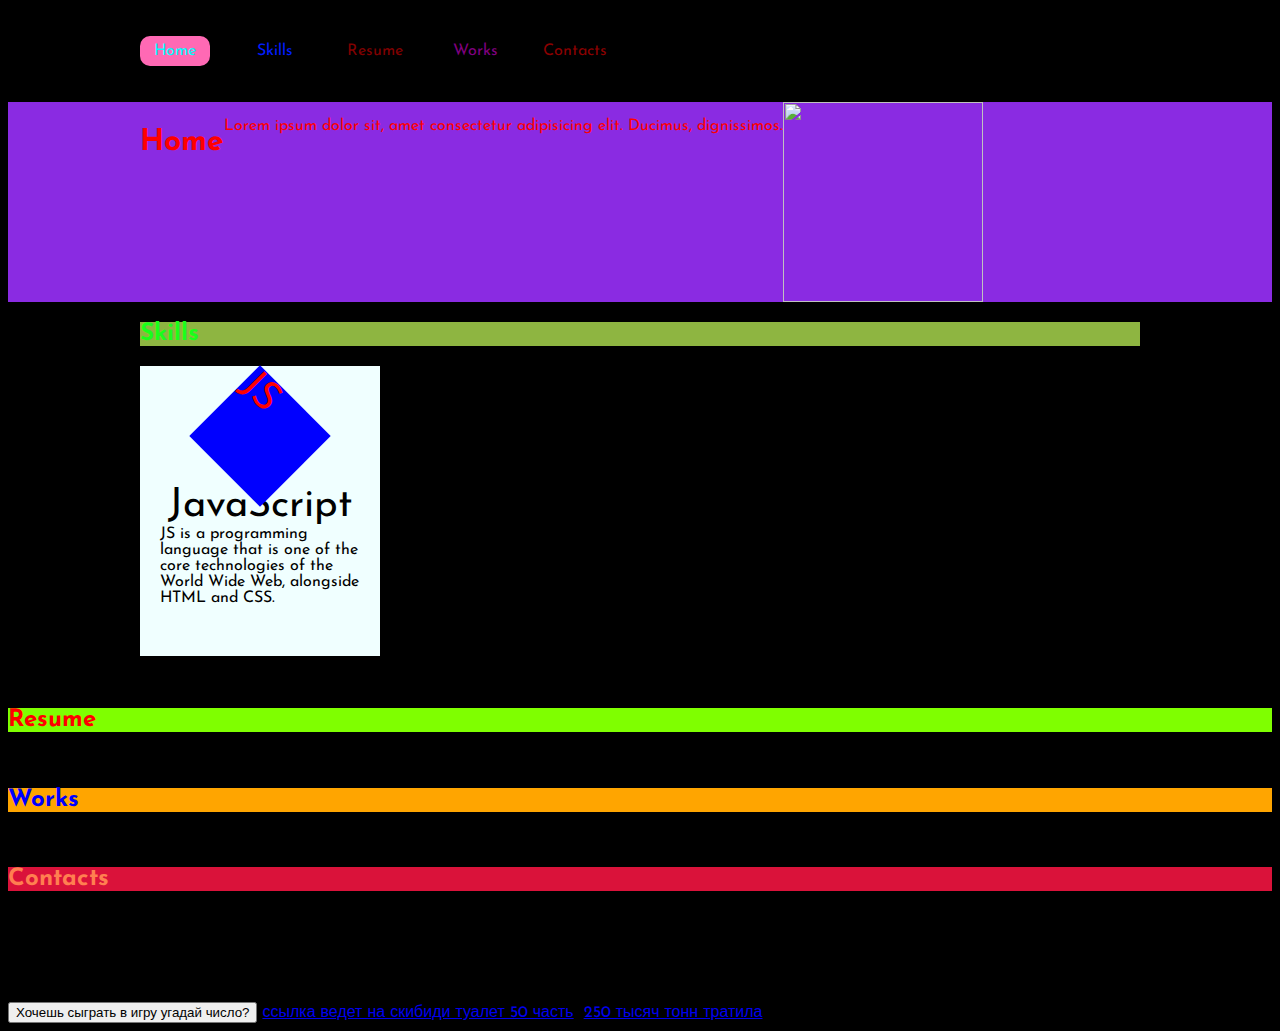
==== index.html @ 18bcb5f5 "Co-authored-by: Galacticblack <Galacticblack@users.noreply.github.com>" ====
<!DOCTYPE html>
<html lang="en">

<head>
    <meta charset="UTF-8">
    <meta name="viewport" content="width=device-width, initial-scale=1.0">
    <link rel="stylesheet" href="style.css">
    <link rel="preconnect" href="https://fonts.googleapis.com">
    <link rel="preconnect" href="https://fonts.gstatic.com" crossorigin>
    <link
        href="https://fonts.googleapis.com/css2?family=Josefin+Sans:ital,wght@0,100;0,200;0,300;0,400;0,500;0,600;0,700;1,100;1,200;1,300;1,400;1,500;1,600;1,700&family=Roboto:ital,wght@0,300;0,400;0,700;0,900;1,100&display=swap"
        rel="stylesheet">
    <title>My site</title>
</head>

<body>
    <header class="header">
        <div class="container">
            <!-- меню -->
            <ol class="header-menu">
                <li class="home-menu__link link__active">Home</li>
                <li class="skills-menu__link link">Skills</li>
                <li class="resume-menu__link link">Resume</li>
                <li class="works-menu__link link">Works</li>
                <li class="contacts-menu__link link">Contacts</li>
            </ol>
        </div>
    </header>




    <p class="text"></p>
    <!-- сам сайт -->
    <section class="home">
        <div class="container">
            <div class="home__body">
                <h2 class="home-title">Home</h2>
                <p>Lorem ipsum dolor sit, amet consectetur adipisicing elit. Ducimus, dignissimos.</p>
                <div class="home__image">
                    <img src="https://avatars.mds.yandex.net/i?id=1c169ce2448ce0830cab563a583c0450-6438015-images-thumbs&n=13"
                        alt="">
                </div>

            </div>
        </div>

    </section>


    <section class="skills">
        <div class="container">
            <h2 class="skills__title">Skills</h2>
            <div class="skills__body">
                <div class="skills__item">
                    <div class="skills__square">
                        <span>JS</span>
                    </div>
                    <div class="skills__subtitle">
                        JavaScript
                    </div>
                    <div class="skills__text">
                JS is a programming language that is one of the core technologies of the World Wide Web, alongside HTML and CSS.
                    </div>
                </div>
            </div>
            <p>Lorem ipsum dolor sit amet.</p>
        </div>
    </section>

    <div>
        <h2 class="resume-title">Resume</h2>
        <p>Lorem ipsum dolor sit amet consectetur adipisicing.</p>
    </div>

    <div>
        <h2 class="works-title">Works</h2>
        <p>Lorem ipsum dolor sit amet consectetur adipisicing.</p>
    </div>

    <div>
        <h2 class="contacts-title">Contacts</h2>
        <p>Lorem ipsum dolor sit amet consectetur adipisicing.</p>
    </div>


    <h1>love</h1>
    <p></p>

    <button>Хочешь сыграть в игру угадай число?</button>
    <a href="https://youtu.be/WkHrFn4Fx6Q">ссылка ведет на скибиди туалет 50 часть</a>

    <img width="250"
        src="https://avatars.mds.yandex.net/i?id=1c169ce2448ce0830cab563a583c0450-6438015-images-thumbs&n=13" alt="">


    <a
        href="https://www.youtube.com/watch?v=8we4tRLMiG8&pp=ygU9MjUwINGC0YvRgdGP0Ycg0YLQvtC90L0g0YLRgNC-0YLQuNC70LAg0LzQuNGB0YLQtdGAINCx0LjRgdGCIA%3D%3D">250
        тысяч тонн тратила</a>


    <script src="script.js"></script>
</body>

</html>

<!-- 
Home
Skills
Resume
Works
Contacts 
-->
---- style.css ----
body{
    font-family: 'Josefin Sans', sans-serif;
    background-color: black;
}


/* container */

.container{
    margin: 0 auto;
    width: 1000px;
}




.resume-title{
    color: rgb(255, 0, 0);
    background-color: chartreuse;
}
.works-title{
    color: rgb(0, 0, 255);
    background-color: orange
}
.contacts-title{
    color: coral;
    background-color: rgb(218, 18, 58);
} 
.home-menu__link{
    color: aqua;
}        

.home-menu__link:hover{
    color: red;
    
}   

.skills-menu__link{
    color: rgb(0, 30, 255);
    transform: rotate(0deg);
   transition: 0.3s;
    
}

.skills-menu:hover{
    /* color: white; */
    transform: rotate(360deg);
    transition: 0.3s;
    
}
.resume-menu__link{
    color: maroon;
}
.works-menu__link{
    color: purple;
}   
.contacts-menu__link{
    color: darkred;
}


/* --- Header --- */


.header{

}

/* Menu */

.header-menu{
    padding: 20px 0;
    display: flex;  
    gap: 30px;
    list-style: none;
}

.header-menu li{
    width: 70px;
    height: 30px;
    display: flex;
    align-items: center;
    justify-content: center;
    border-radius: 10px;
}

.link__active{
    background-color: hotpink;
    
}



/* Home */


.home{
	color: red;
    background-color: blueviolet;
}

.home__body{
    display: flex;
}

.home__image{
    width: 200px;
    height: 200px;

}

.home__image img{
    width: 100%;
    height: 100%;
}


.home-title{
    font-size: 30px;
}


/* --- Skills --- */

.skills{
    
}

.skills__title{
    color: rgb(25, 255, 25);
    background-color: rgb(142, 181, 65);
}

.skills__item{
    background-color: azure;
    width: 200px;
    height: 250px;
    display: flex;
    flex-direction: column;
    align-items: center;
    padding: 20px;
   
}

.skills__square{
    width: 100px;
    height: 100px;
    background-color: blue;
    transform: rotate(45deg);
}

.skills__square span{
  font-size: 40px;
  color: red;
}

.skills__subtitle{
      font-size: 40px;
}

.skills__text{

}
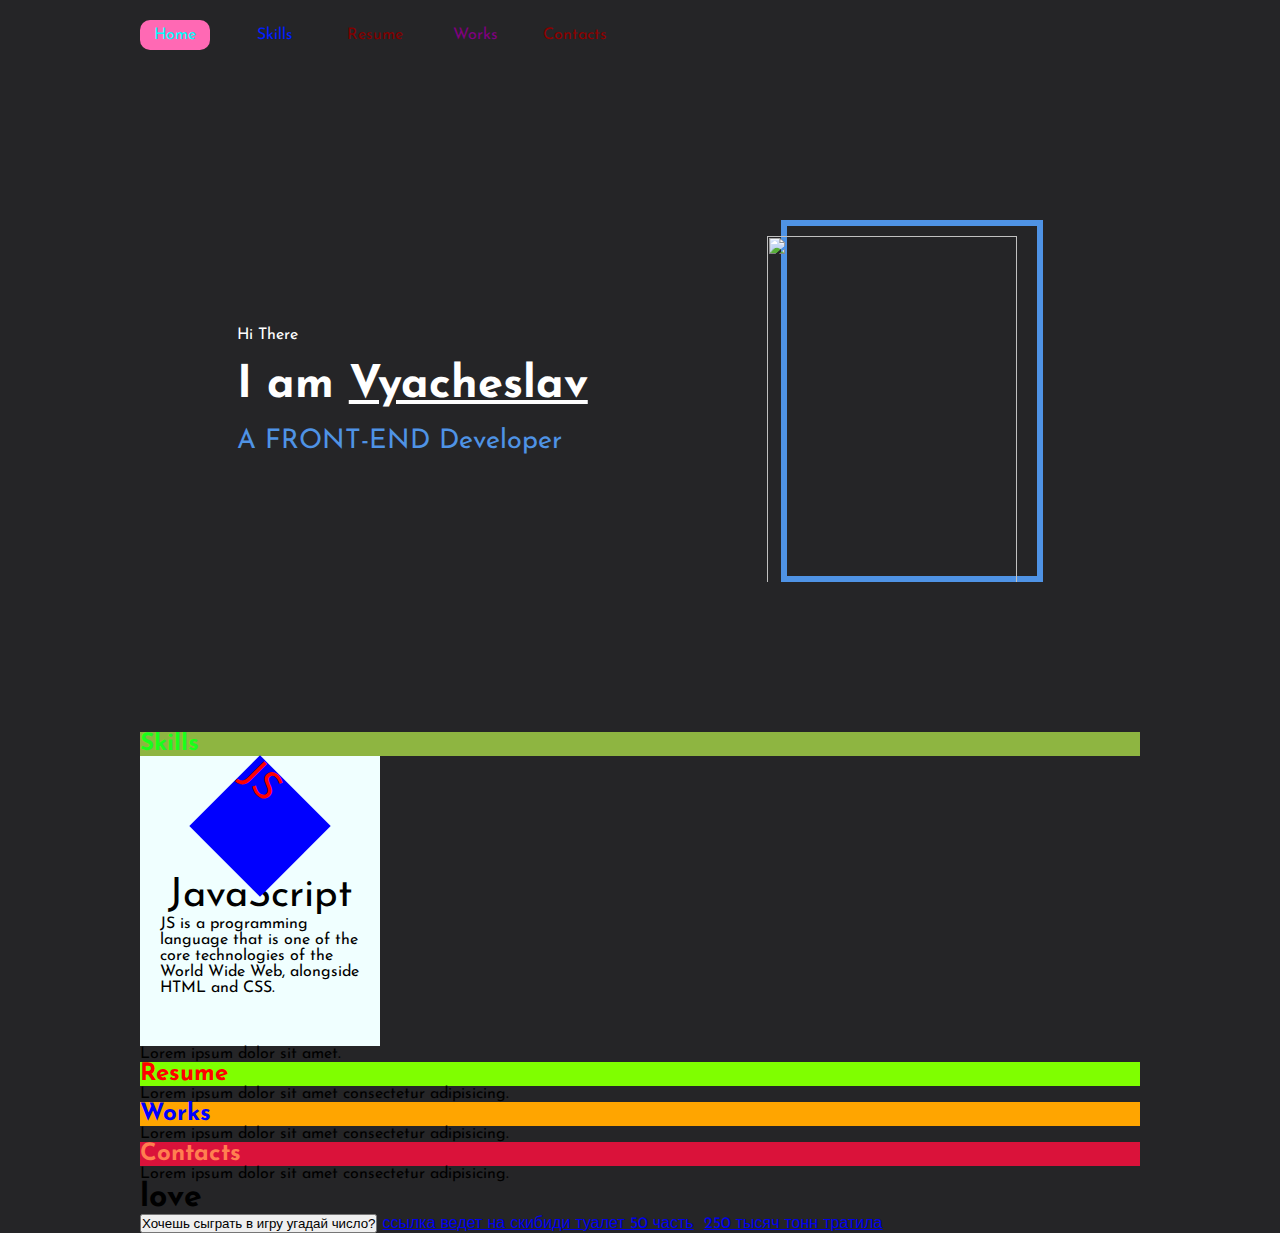
==== commit 1444951a: "feat() create section first-screen" ====
--- a/index.html
+++ b/index.html
@@ -27,16 +27,17 @@
         </div>
     </header>
 
-
-
-
     <p class="text"></p>
     <!-- сам сайт -->
     <section class="home">
         <div class="container">
             <div class="home__body">
-                <h2 class="home-title">Home</h2>
-                <p>Lorem ipsum dolor sit, amet consectetur adipisicing elit. Ducimus, dignissimos.</p>
+                <div class="home__info">
+                    <p>Hi There</p>
+                    <h1 class="home-title">I am <span>Vyacheslav</span></h2>
+                    <p><span>A FRONT-END Developer</span></p>
+                </div>
+
                 <div class="home__image">
                     <img src="https://avatars.mds.yandex.net/i?id=1c169ce2448ce0830cab563a583c0450-6438015-images-thumbs&n=13"
                         alt="">
@@ -68,37 +69,40 @@
         </div>
     </section>
 
-    <div>
-        <h2 class="resume-title">Resume</h2>
-        <p>Lorem ipsum dolor sit amet consectetur adipisicing.</p>
-    </div>
+    <div class="container">
 
-    <div>
-        <h2 class="works-title">Works</h2>
-        <p>Lorem ipsum dolor sit amet consectetur adipisicing.</p>
-    </div>
+   
+        <div>
+            <h2 class="resume-title">Resume</h2>
+            <p>Lorem ipsum dolor sit amet consectetur adipisicing.</p>
+        </div>
 
-    <div>
-        <h2 class="contacts-title">Contacts</h2>
-        <p>Lorem ipsum dolor sit amet consectetur adipisicing.</p>
-    </div>
+        <div>
+            <h2 class="works-title">Works</h2>
+            <p>Lorem ipsum dolor sit amet consectetur adipisicing.</p>
+        </div>
+
+        <div>
+            <h2 class="contacts-title">Contacts</h2>
+            <p>Lorem ipsum dolor sit amet consectetur adipisicing.</p>
+        </div>
 
 
-    <h1>love</h1>
-    <p></p>
+        <h1>love</h1>
+        <p></p>
 
-    <button>Хочешь сыграть в игру угадай число?</button>
-    <a href="https://youtu.be/WkHrFn4Fx6Q">ссылка ведет на скибиди туалет 50 часть</a>
+        <button>Хочешь сыграть в игру угадай число?</button>
+        <a href="https://youtu.be/WkHrFn4Fx6Q">ссылка ведет на скибиди туалет 50 часть</a>
 
-    <img width="250"
-        src="https://avatars.mds.yandex.net/i?id=1c169ce2448ce0830cab563a583c0450-6438015-images-thumbs&n=13" alt="">
+        <img width="250"
+            src="https://avatars.mds.yandex.net/i?id=1c169ce2448ce0830cab563a583c0450-6438015-images-thumbs&n=13" alt="">
 
 
-    <a
-        href="https://www.youtube.com/watch?v=8we4tRLMiG8&pp=ygU9MjUwINGC0YvRgdGP0Ycg0YLQvtC90L0g0YLRgNC-0YLQuNC70LAg0LzQuNGB0YLQtdGAINCx0LjRgdGCIA%3D%3D">250
-        тысяч тонн тратила</a>
+        <a
+            href="https://www.youtube.com/watch?v=8we4tRLMiG8&pp=ygU9MjUwINGC0YvRgdGP0Ycg0YLQvtC90L0g0YLRgNC-0YLQuNC70LAg0LzQuNGB0YLQtdGAINCx0LjRgdGCIA%3D%3D">250
+            тысяч тонн тратила</a>
 
-
+    </div>
     <script src="script.js"></script>
 </body>
 
--- a/style.css
+++ b/style.css
@@ -1,8 +1,13 @@
 
+
+*{
+    margin: 0;
+    padding: 0;
+}
 
 body{
     font-family: 'Josefin Sans', sans-serif;
-    background-color: black;
+    background-color: #252527;
 }
 
 
@@ -10,7 +15,8 @@
 
 .container{
     margin: 0 auto;
-    width: 1000px;
+    max-width: 1000px;
+    overflow: hidden;
 }
 
 
@@ -65,7 +71,7 @@
 
 
 .header{
-
+  
 }
 
 /* Menu */
@@ -98,22 +104,53 @@
 
 .home{
 	color: red;
-    background-color: blueviolet;
+    background-color: #252527;
+    padding: 150px 0;
 }
 
 .home__body{
     display: flex;
+    justify-content: space-around;
+    align-items: center;
+}
+
+.home__info p{
+    font-size: 16px;
+    color: white;
+    margin-bottom: 20px;
+}
+
+
+.home__info h1{
+    font-size: 45px;
+    color: white;
+    margin-bottom: 20px;
+}
+
+.home__info h1 span{
+    text-decoration: underline;
+}
+
+
+.home__info p span{
+    color: #4f93e5;
+    font-size: 27px;
 }
 
 .home__image{
-    width: 200px;
-    height: 200px;
+    width: 250px;
+    height: 350px;
+    border: 6px solid #4f93e5;
+    position: relative;
 
 }
 
 .home__image img{
     width: 100%;
     height: 100%;
+    position: absolute;
+    top: 10px;
+    left: -20px;
 }
 
 
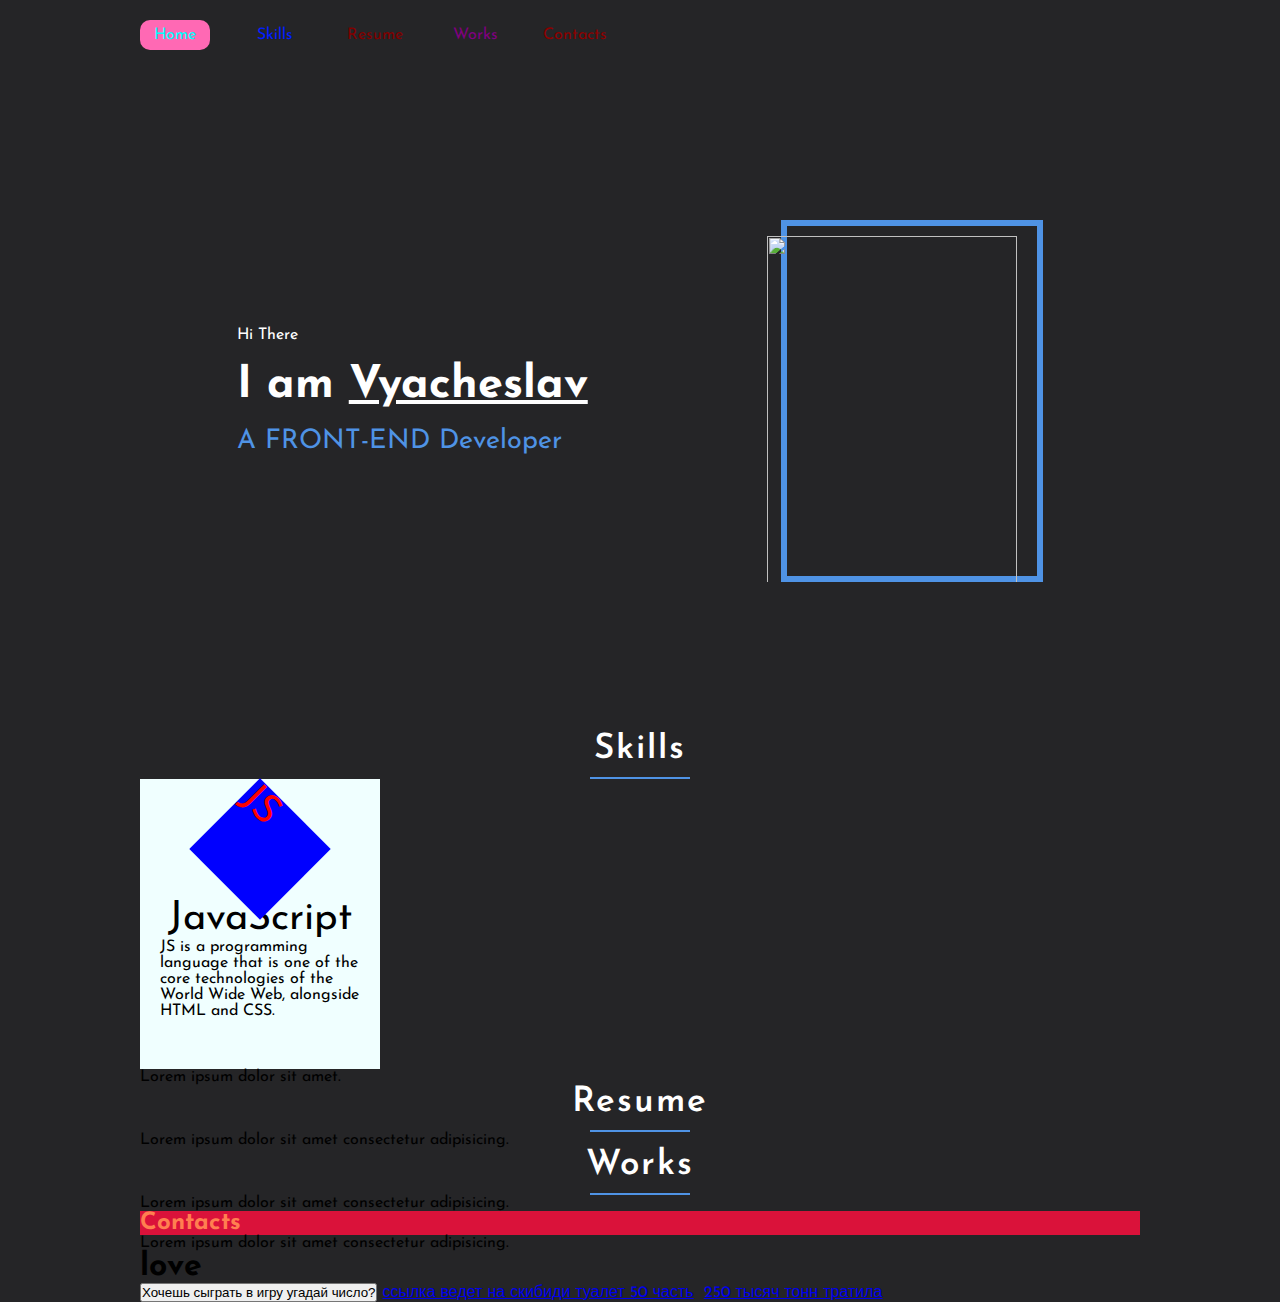
==== commit d9c6107c: "Co-authored-by: Galacticblack <Galacticblack@users.noreply.github.com>" ====
--- a/index.html
+++ b/index.html
@@ -51,7 +51,11 @@
 
     <section class="skills">
         <div class="container">
-            <h2 class="skills__title">Skills</h2>
+        <h2 class="skills-title title">
+            Skills
+            <div class="skills-title__decor title__decor"></div>
+        </h2>
+           
             <div class="skills__body">
                 <div class="skills__item">
                     <div class="skills__square">
@@ -70,15 +74,21 @@
     </section>
 
     <div class="container">
+        <div>
+            
+            <h2 class="resume-title title">
+                Resume
+                <div class="resume-title__decor title__decor"></div>
+            </h2>
 
-   
-        <div>
-            <h2 class="resume-title">Resume</h2>
             <p>Lorem ipsum dolor sit amet consectetur adipisicing.</p>
         </div>
 
         <div>
-            <h2 class="works-title">Works</h2>
+            <h2 class="works-title title">
+                Works
+                <div class="works-title__decor title__decor"></div>
+            </h2>
             <p>Lorem ipsum dolor sit amet consectetur adipisicing.</p>
         </div>
 
--- a/style.css
+++ b/style.css
@@ -22,14 +22,14 @@
 
 
 
-.resume-title{
+/* .resume-title{
     color: rgb(255, 0, 0);
     background-color: chartreuse;
-}
-.works-title{
+} */
+/* .works-title{
     color: rgb(0, 0, 255);
     background-color: orange
-}
+} */
 .contacts-title{
     color: coral;
     background-color: rgb(218, 18, 58);
@@ -165,10 +165,26 @@
     
 }
 
-.skills__title{
-    color: rgb(25, 255, 25);
-    background-color: rgb(142, 181, 65);
-}
+/* .skills-title{} */
+
+/* .skills-title__decor{} */
+
+.title{
+    color: #fff;
+    text-align: center;
+    letter-spacing: 2px;
+    font-size: 35px;
+    font-weight: 600;
+}
+
+.title__decor{ 
+    width: 100px;
+    height: 2px;
+    background-color: #4f93e5;
+    margin: 0 auto;
+    margin-top: 10px;  
+}
+
 
 .skills__item{
     background-color: azure;
@@ -199,4 +215,13 @@
 
 .skills__text{
 
-}+}
+
+/* Resume */
+
+/* .resume-title{} */
+/* .resume-title__decor{} */
+
+
+/* Works */
+
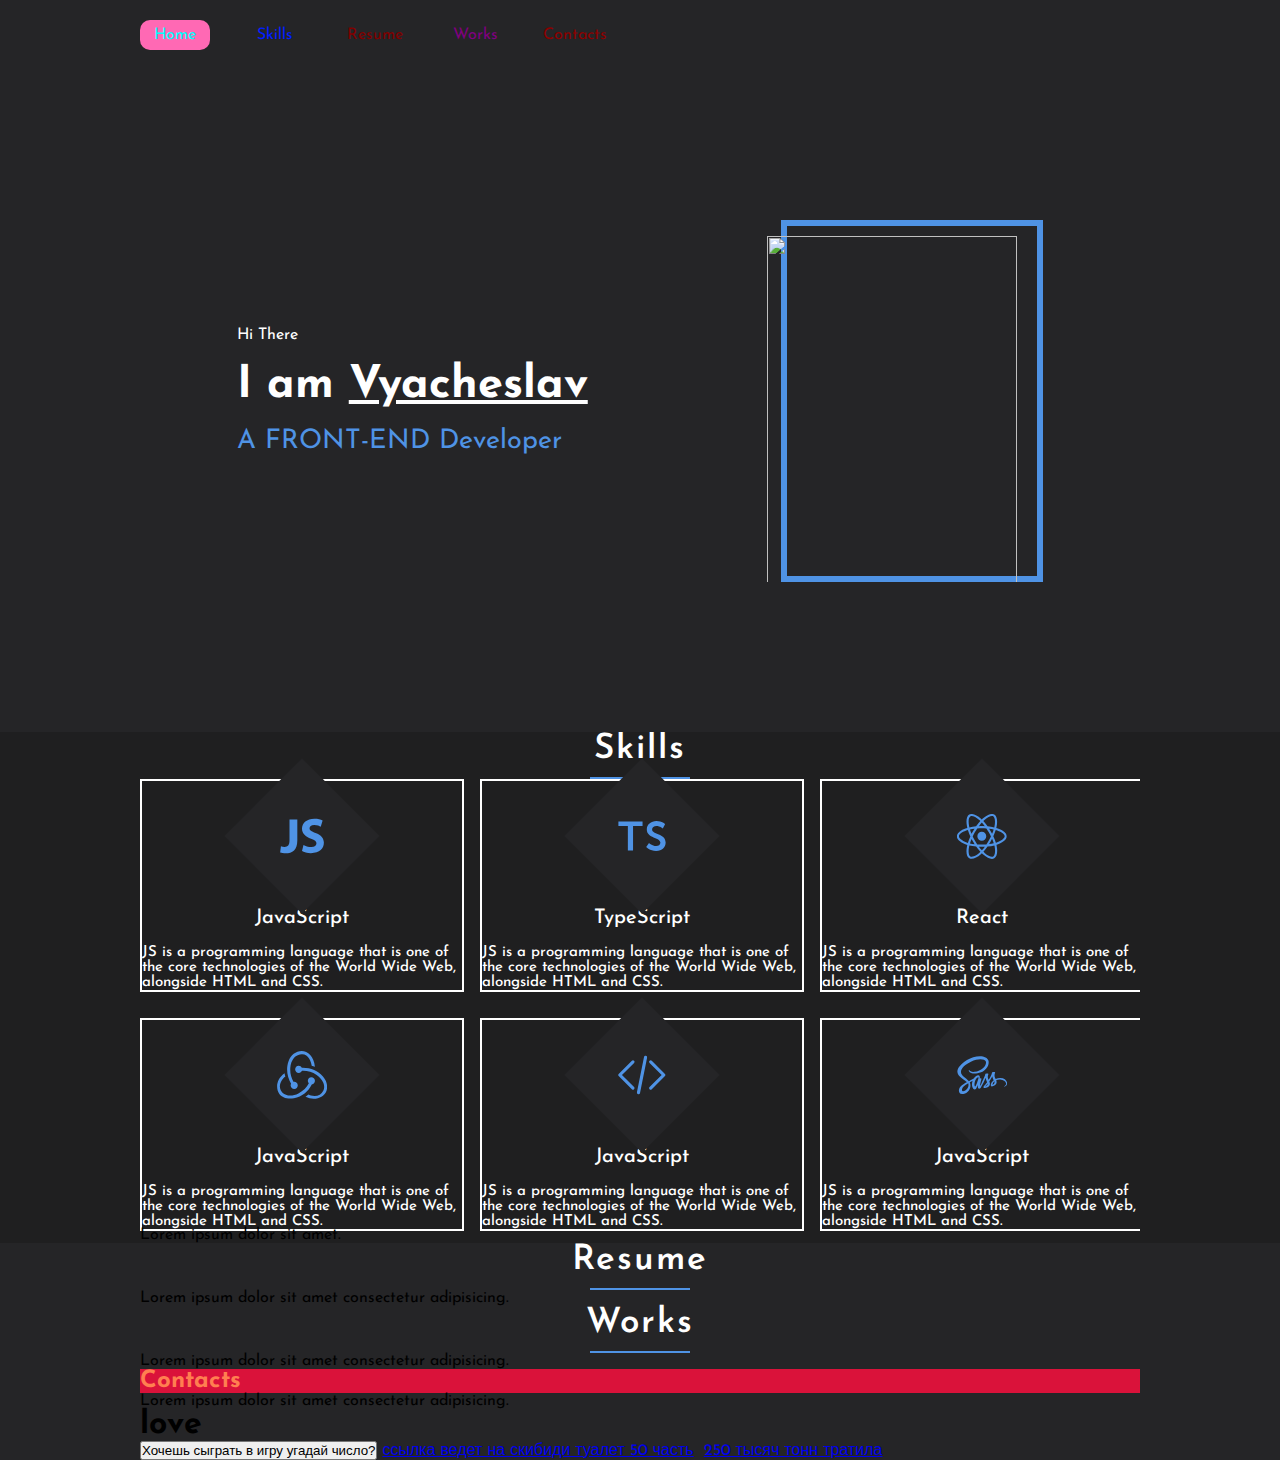
==== commit f1a8ee75: "add styles" ====
--- a/index.html
+++ b/index.html
@@ -56,16 +56,77 @@
             <div class="skills-title__decor title__decor"></div>
         </h2>
            
-            <div class="skills__body">
+            <div class="skills__items">
                 <div class="skills__item">
                     <div class="skills__square">
-                        <span>JS</span>
+                        <img class="skills__icon" src="image/icons/js_icon2.svg" alt="">
                     </div>
                     <div class="skills__subtitle">
                         JavaScript
                     </div>
                     <div class="skills__text">
-                JS is a programming language that is one of the core technologies of the World Wide Web, alongside HTML and CSS.
+                        JS is a programming language that is one of the core technologies of the World Wide Web, alongside HTML and CSS.
+                    </div>
+                </div>
+                <div class="skills__item">
+                    <div class="skills__square">
+                        <img class="skills__icon" src="image/icons/ts_icon.svg" alt="">
+                    </div>
+                    <div class="skills__subtitle">
+                       TypeScript
+                    </div>
+                    <div class="skills__text">
+                        JS is a programming 
+                        language that is one of the core technologies of the World Wide Web, alongside HTML and
+                        CSS.
+                    </div>
+                </div>
+                <div class="skills__item">
+                    <div class="skills__square">
+                        <img class="skills__icon" src="image/icons/react_icon.svg" alt="">
+                    </div>
+                    <div class="skills__subtitle">
+                        React
+                    </div>
+                    <div class="skills__text">
+                        JS is a programming language that is one of the core technologies of the World Wide Web, alongside HTML and
+                        CSS.
+                    </div>
+                </div>
+                <div class="skills__item">
+                    <div class="skills__square">
+                    <img class="skills__icon" src="image/icons/redux_icon.svg" alt="">
+                    </div>
+                    <div class="skills__subtitle">
+                        JavaScript
+                    </div>
+                    <div class="skills__text">
+                        JS is a programming language that is one of the core technologies of the World Wide Web, alongside HTML and
+                        CSS.
+                    </div>
+                </div>
+                <div class="skills__item">
+                    <div class="skills__square">
+                        <img class="skills__icon" src="image/icons/html_icon.svg" alt="">
+                    </div>
+                    <div class="skills__subtitle">
+                        JavaScript
+                    </div>
+                    <div class="skills__text">
+                        JS is a programming language that is one of the core technologies of the World Wide Web, alongside HTML and
+                        CSS.
+                    </div>
+                </div>
+                <div class="skills__item">
+                    <div class="skills__square">
+                        <img class="skills__icon" src="image/icons/sass_icon.svg" alt="">
+                    </div>
+                    <div class="skills__subtitle">
+                        JavaScript
+                    </div>
+                    <div class="skills__text">
+                        JS is a programming language that is one of the core technologies of the World Wide Web, alongside HTML and
+                        CSS.
                     </div>
                 </div>
             </div>
--- a/style.css
+++ b/style.css
@@ -162,7 +162,61 @@
 /* --- Skills --- */
 
 .skills{
-    
+    background-color: #1f1f20;
+    
+}
+
+
+.skills__items{
+    display: grid;
+    grid-template: repeat(2, 1fr) / repeat(3, 1fr);
+    column-gap: 20px;
+    row-gap: 30px;
+}
+
+.skills__item{
+    width: 100%;
+    height: 100%;
+    margin-bottom: 30px;
+    display: flex;
+    justify-content: space-between;
+    flex-direction: column;
+    align-items: center;
+    border: 2px solid #fff;
+}
+
+.skills__square{
+    width: 110px;
+    height: 110px;
+    background-color: #252527;
+    display: flex;
+    justify-content: center;
+    align-items: center;
+    transform: rotate(45deg);
+}
+
+.skills__square:hover{
+    box-shadow: 0 0 3px 3px #4f93e5;
+    transition: all .3s ease-in-out;
+}
+
+.skills__icon{
+    width: 50px;
+        transform: rotate(-45deg);
+}
+
+
+.skills__subtitle{
+    font-size: 20px;
+    font-weight: 500;
+    color: #fff;
+
+}
+
+.skills__text {
+    font-size: 15px;
+    font-weight: 500;
+    color: #fff
 }
 
 /* .skills-title{} */
@@ -186,36 +240,6 @@
 }
 
 
-.skills__item{
-    background-color: azure;
-    width: 200px;
-    height: 250px;
-    display: flex;
-    flex-direction: column;
-    align-items: center;
-    padding: 20px;
-   
-}
-
-.skills__square{
-    width: 100px;
-    height: 100px;
-    background-color: blue;
-    transform: rotate(45deg);
-}
-
-.skills__square span{
-  font-size: 40px;
-  color: red;
-}
-
-.skills__subtitle{
-      font-size: 40px;
-}
-
-.skills__text{
-
-}
 
 /* Resume */
 
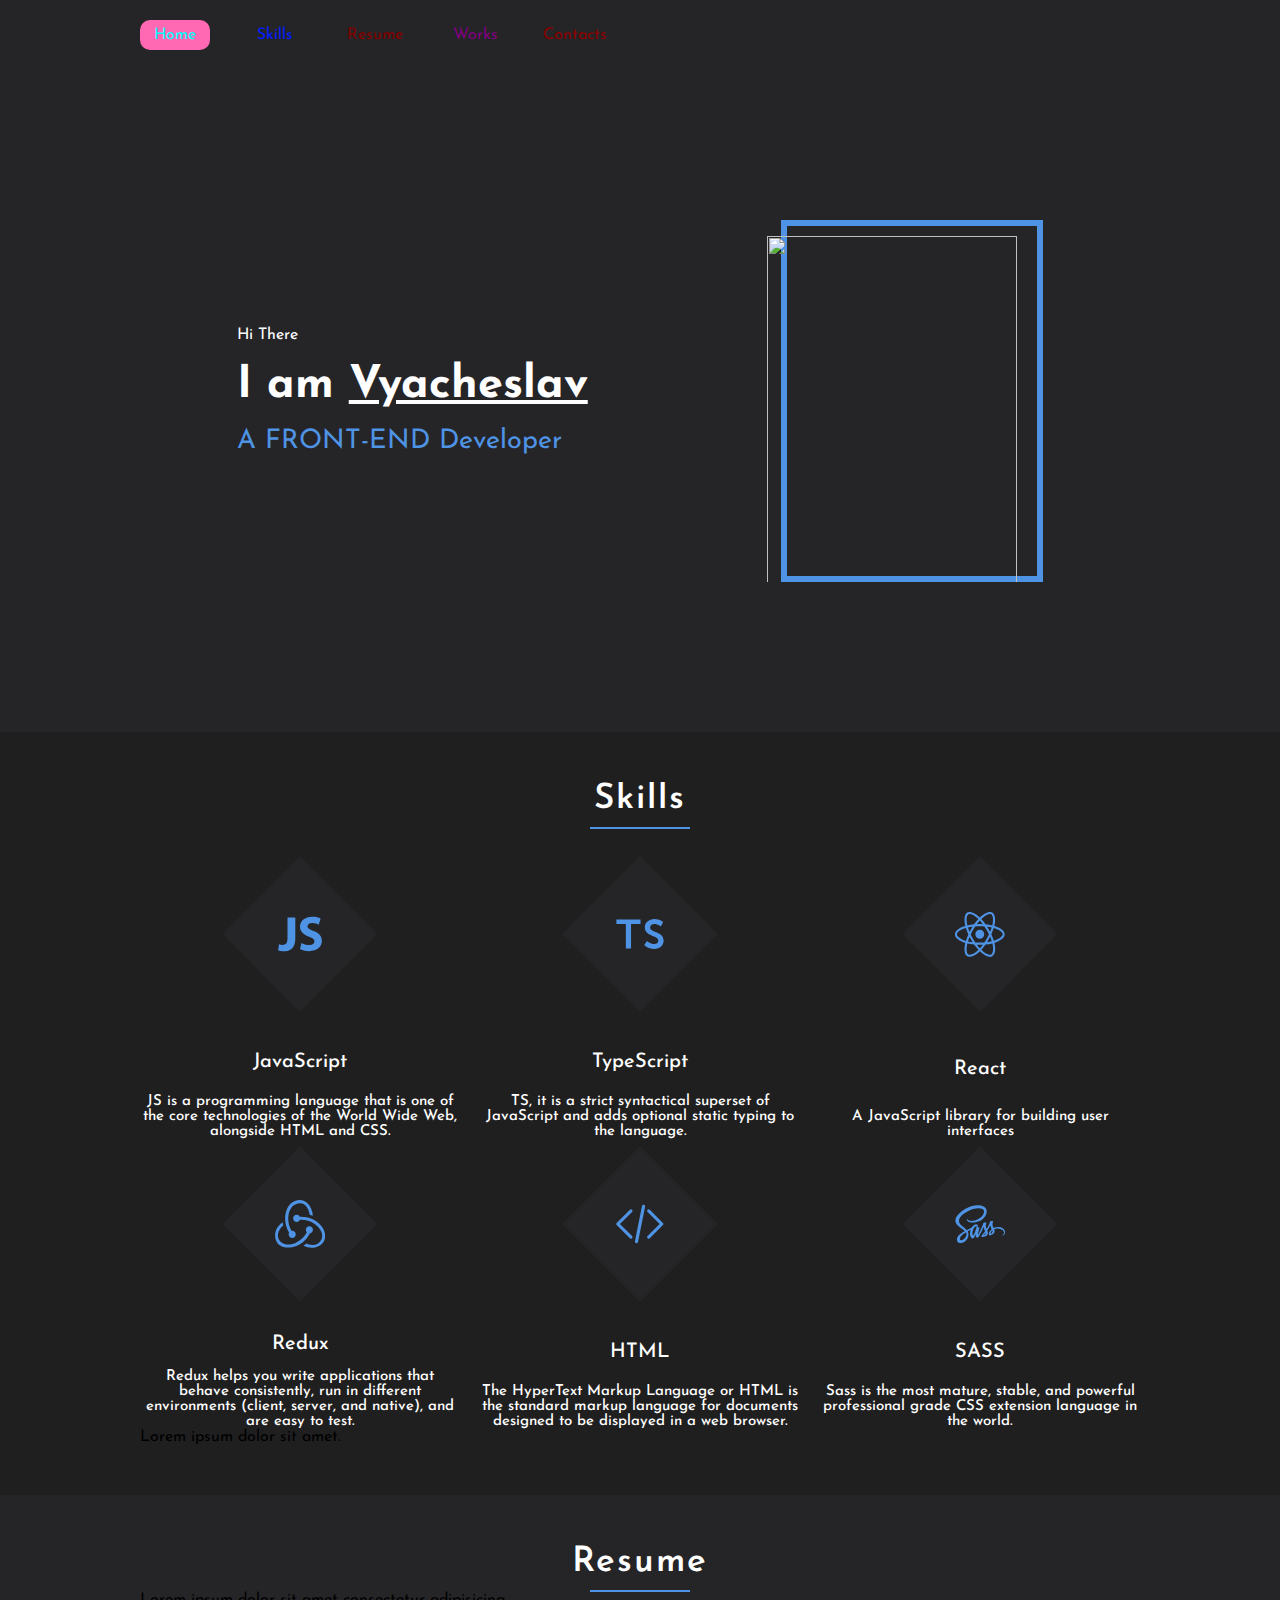
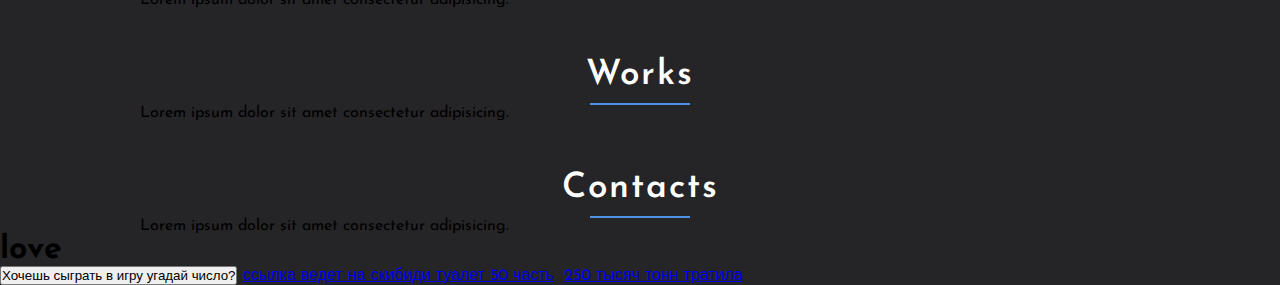
==== commit 1662c2ab: "Co-authored-by: Galacticblack <Galacticblack@users.noreply.github.com>" ====
--- a/index.html
+++ b/index.html
@@ -35,7 +35,7 @@
                 <div class="home__info">
                     <p>Hi There</p>
                     <h1 class="home-title">I am <span>Vyacheslav</span></h2>
-                    <p><span>A FRONT-END Developer</span></p>
+                        <p><span>A FRONT-END Developer</span></p>
                 </div>
 
                 <div class="home__image">
@@ -51,11 +51,11 @@
 
     <section class="skills">
         <div class="container">
-        <h2 class="skills-title title">
-            Skills
-            <div class="skills-title__decor title__decor"></div>
-        </h2>
-           
+            <h2 class="skills-title title">
+                Skills
+                <div class="skills-title__decor title__decor"></div>
+            </h2>
+
             <div class="skills__items">
                 <div class="skills__item">
                     <div class="skills__square">
@@ -65,7 +65,8 @@
                         JavaScript
                     </div>
                     <div class="skills__text">
-                        JS is a programming language that is one of the core technologies of the World Wide Web, alongside HTML and CSS.
+                        JS is a programming language that is one of the core technologies of the World Wide Web,
+                        alongside HTML and CSS.
                     </div>
                 </div>
                 <div class="skills__item">
@@ -73,12 +74,11 @@
                         <img class="skills__icon" src="image/icons/ts_icon.svg" alt="">
                     </div>
                     <div class="skills__subtitle">
-                       TypeScript
-                    </div>
-                    <div class="skills__text">
-                        JS is a programming 
-                        language that is one of the core technologies of the World Wide Web, alongside HTML and
-                        CSS.
+                        TypeScript
+                    </div>
+                    <div class="skills__text">
+                        TS, it is a strict syntactical superset of JavaScript and adds optional static typing to the
+                        language.
                     </div>
                 </div>
                 <div class="skills__item">
@@ -89,20 +89,19 @@
                         React
                     </div>
                     <div class="skills__text">
-                        JS is a programming language that is one of the core technologies of the World Wide Web, alongside HTML and
-                        CSS.
-                    </div>
-                </div>
-                <div class="skills__item">
-                    <div class="skills__square">
-                    <img class="skills__icon" src="image/icons/redux_icon.svg" alt="">
-                    </div>
-                    <div class="skills__subtitle">
-                        JavaScript
-                    </div>
-                    <div class="skills__text">
-                        JS is a programming language that is one of the core technologies of the World Wide Web, alongside HTML and
-                        CSS.
+                        A JavaScript library for building user interfaces
+                    </div>
+                </div>
+                <div class="skills__item">
+                    <div class="skills__square">
+                        <img class="skills__icon" src="image/icons/redux_icon.svg" alt="">
+                    </div>
+                    <div class="skills__subtitle">
+                        Redux
+                    </div>
+                    <div class="skills__text">
+                        Redux helps you write applications that behave consistently, run in different environments
+                        (client, server, and native), and are easy to test.
                     </div>
                 </div>
                 <div class="skills__item">
@@ -110,11 +109,11 @@
                         <img class="skills__icon" src="image/icons/html_icon.svg" alt="">
                     </div>
                     <div class="skills__subtitle">
-                        JavaScript
-                    </div>
-                    <div class="skills__text">
-                        JS is a programming language that is one of the core technologies of the World Wide Web, alongside HTML and
-                        CSS.
+                        HTML
+                    </div>
+                    <div class="skills__text">
+                        The HyperText Markup Language or HTML is the standard markup language for documents designed to
+                        be displayed in a web browser.
                     </div>
                 </div>
                 <div class="skills__item">
@@ -122,11 +121,11 @@
                         <img class="skills__icon" src="image/icons/sass_icon.svg" alt="">
                     </div>
                     <div class="skills__subtitle">
-                        JavaScript
-                    </div>
-                    <div class="skills__text">
-                        JS is a programming language that is one of the core technologies of the World Wide Web, alongside HTML and
-                        CSS.
+                        SASS
+                    </div>
+                    <div class="skills__text">
+                        Sass is the most mature, stable, and powerful professional grade CSS extension language in the
+                        world.
                     </div>
                 </div>
             </div>
@@ -134,29 +133,50 @@
         </div>
     </section>
 
-    <div class="container">
-        <div>
-            
-            <h2 class="resume-title title">
-                Resume
-                <div class="resume-title__decor title__decor"></div>
-            </h2>
-
-            <p>Lorem ipsum dolor sit amet consectetur adipisicing.</p>
-        </div>
-
-        <div>
-            <h2 class="works-title title">
-                Works
-                <div class="works-title__decor title__decor"></div>
-            </h2>
-            <p>Lorem ipsum dolor sit amet consectetur adipisicing.</p>
-        </div>
-
-        <div>
-            <h2 class="contacts-title">Contacts</h2>
-            <p>Lorem ipsum dolor sit amet consectetur adipisicing.</p>
-        </div>
+    <section class="resume">
+        <div class="container">
+            <div>
+                <h2 class="resume-title title">
+                    Resume
+                    <div class="resume-title__decor title__decor"></div>
+                </h2>
+                <p>Lorem ipsum dolor sit amet consectetur adipisicing.</p>
+            </div>
+        </div>
+    </section>
+
+    <section class="works">
+        <div class="container">
+            <div id="Slava1">
+                <h2 class="works-title title">
+                    Works
+                    <div class="works-title__decor title__decor"></div>
+                </h2>
+                <p>Lorem ipsum dolor sit amet consectetur adipisicing.</p>
+            </div>
+        </div>
+    </section>
+
+    <section class="contacts">
+        <div class="container">
+            <div id="Slava2">
+                <h2 class="contacts-title title">
+                    Contacts
+                </h2>
+                <div class="contacts-title__decor title__decor"></div>
+                </h2>
+                <p>Lorem ipsum dolor sit amet consectetur adipisicing.</p>
+            </div>
+        </div>
+    </section>
+
+
+
+
+
+
+    <div class="test">
+
 
 
         <h1>love</h1>
@@ -166,20 +186,24 @@
         <a href="https://youtu.be/WkHrFn4Fx6Q">ссылка ведет на скибиди туалет 50 часть</a>
 
         <img width="250"
-            src="https://avatars.mds.yandex.net/i?id=1c169ce2448ce0830cab563a583c0450-6438015-images-thumbs&n=13" alt="">
+            src="https://avatars.mds.yandex.net/i?id=1c169ce2448ce0830cab563a583c0450-6438015-images-thumbs&n=13"
+            alt="">
 
 
         <a
             href="https://www.youtube.com/watch?v=8we4tRLMiG8&pp=ygU9MjUwINGC0YvRgdGP0Ycg0YLQvtC90L0g0YLRgNC-0YLQuNC70LAg0LzQuNGB0YLQtdGAINCx0LjRgdGCIA%3D%3D">250
             тысяч тонн тратила</a>
-
     </div>
+
     <script src="script.js"></script>
 </body>
 
 </html>
 
-<!-- 
+
+
+<!--
+LOL 
 Home
 Skills
 Resume
--- a/style.css
+++ b/style.css
@@ -1,4 +1,3 @@
-
 
 *{
     margin: 0;
@@ -21,18 +20,23 @@
 
 
 
-
+.works-title{
+    padding-top: 50px;
+}
+.resume-title{
+    padding-top: 50px;
+}
 /* .resume-title{
     color: rgb(255, 0, 0);
     background-color: chartreuse;
 } */
 /* .works-title{
-    color: rgb(0, 0, 255);
+index.html    color: rgb(0, 0, 255);
     background-color: orange
 } */
 .contacts-title{
-    color: coral;
-    background-color: rgb(218, 18, 58);
+    color: white;
+     padding-top: 50px;
 } 
 .home-menu__link{
     color: aqua;
@@ -40,14 +44,12 @@
 
 .home-menu__link:hover{
     color: red;
-    
 }   
 
 .skills-menu__link{
     color: rgb(0, 30, 255);
     transform: rotate(0deg);
-   transition: 0.3s;
-    
+   transition: 0.3s;   
 }
 
 .skills-menu:hover{
@@ -162,12 +164,14 @@
 /* --- Skills --- */
 
 .skills{
-    background-color: #1f1f20;
-    
+    background-color: #1f1f20; 
+    padding-top: 50px;
+    padding-bottom: 50px;
 }
 
 
 .skills__items{
+    padding-top: 50px;
     display: grid;
     grid-template: repeat(2, 1fr) / repeat(3, 1fr);
     column-gap: 20px;
@@ -182,7 +186,6 @@
     justify-content: space-between;
     flex-direction: column;
     align-items: center;
-    border: 2px solid #fff;
 }
 
 .skills__square{
@@ -192,7 +195,7 @@
     display: flex;
     justify-content: center;
     align-items: center;
-    transform: rotate(45deg);
+    transform: rotate(45deg);    
 }
 
 .skills__square:hover{
@@ -202,11 +205,12 @@
 
 .skills__icon{
     width: 50px;
-        transform: rotate(-45deg);
+    transform: rotate(-45deg);
 }
 
 
 .skills__subtitle{
+    margin-top: 40px;
     font-size: 20px;
     font-weight: 500;
     color: #fff;
@@ -216,6 +220,7 @@
 .skills__text {
     font-size: 15px;
     font-weight: 500;
+    text-align: center;
     color: #fff
 }
 
@@ -241,7 +246,7 @@
 
 
 
-/* Resume */
+/* Resume */ 
 
 /* .resume-title{} */
 /* .resume-title__decor{} */
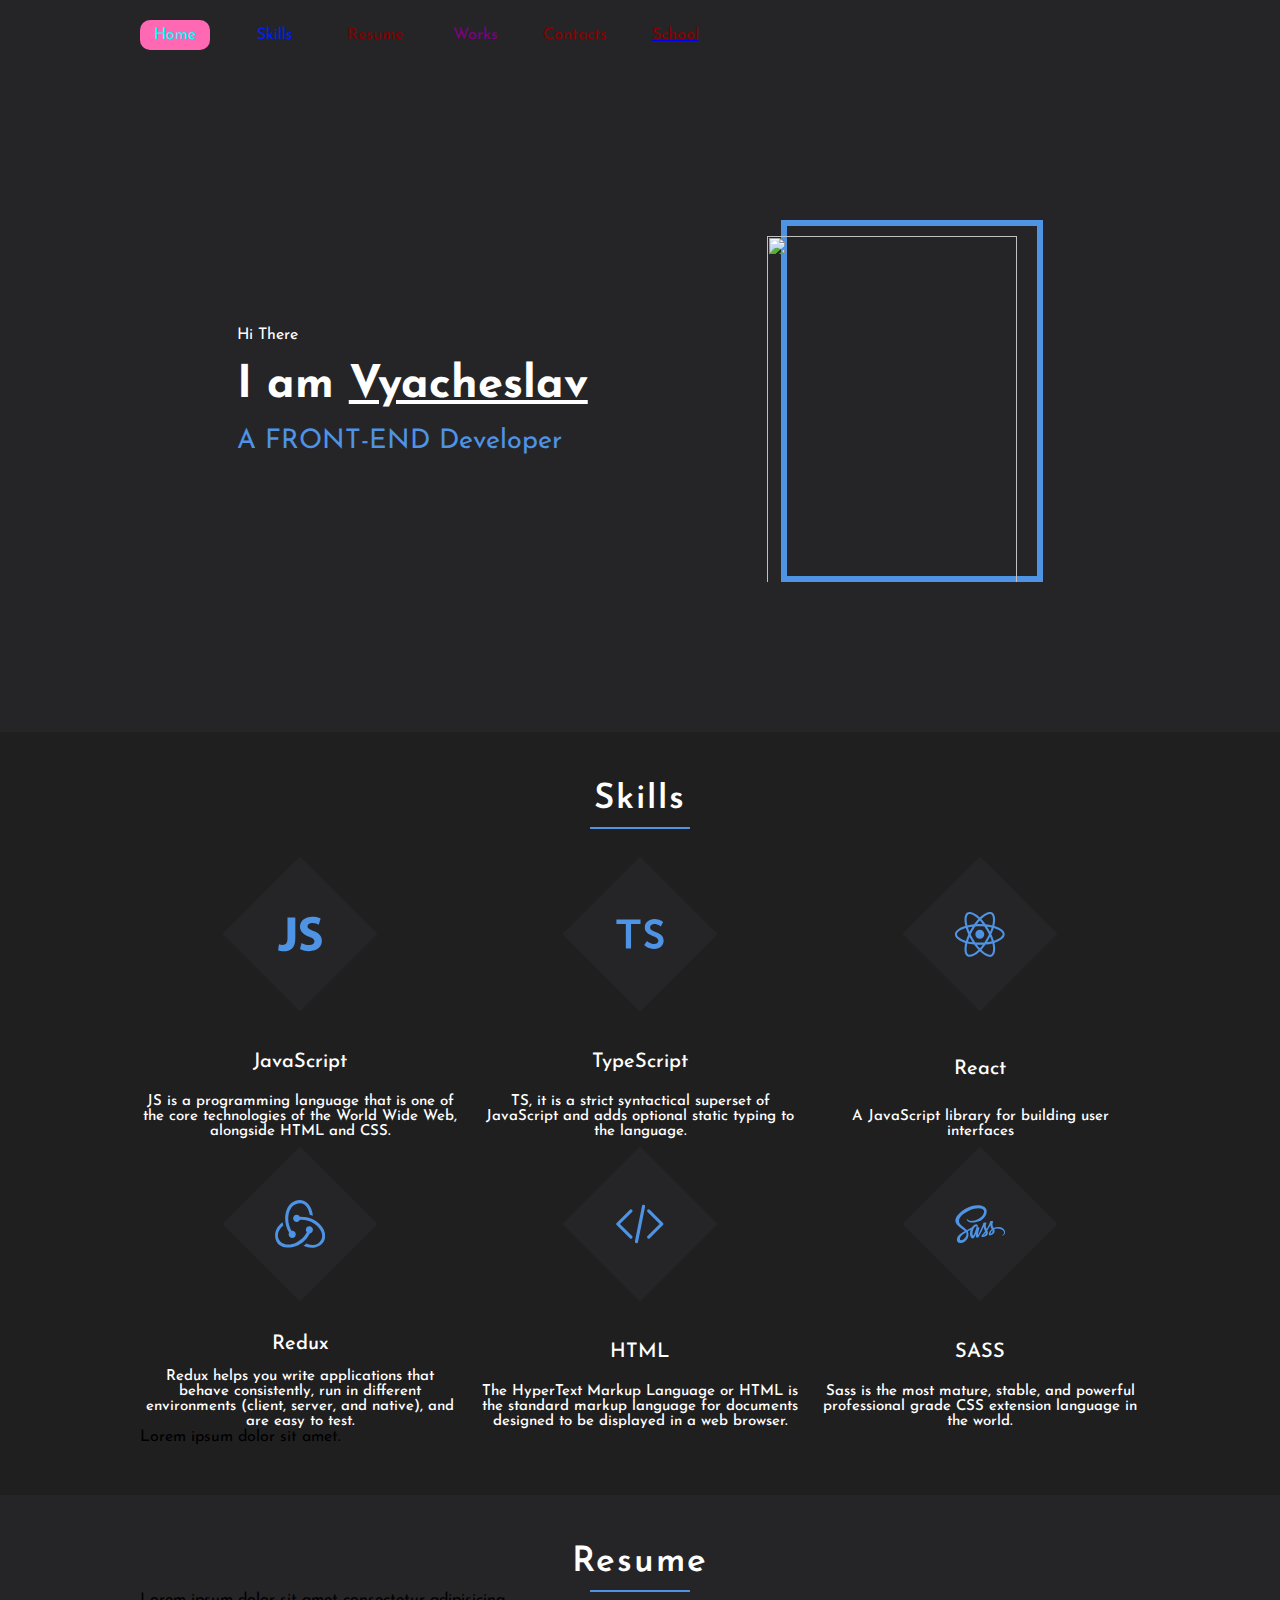
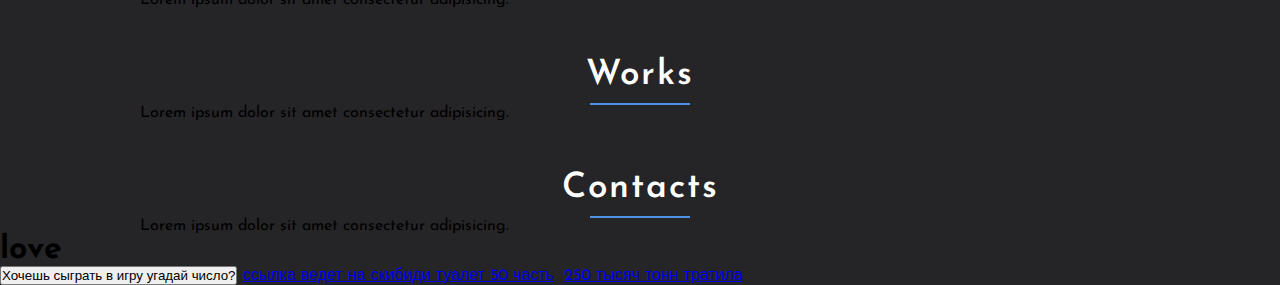
==== commit 31b48d79: "Co-authored-by: Galacticblack <Galacticblack@users.noreply.github.com>" ====
--- a/index.html
+++ b/index.html
@@ -14,6 +14,9 @@
 </head>
 
 <body>
+
+
+
     <header class="header">
         <div class="container">
             <!-- меню -->
@@ -23,6 +26,9 @@
                 <li class="resume-menu__link link">Resume</li>
                 <li class="works-menu__link link">Works</li>
                 <li class="contacts-menu__link link">Contacts</li>
+                <a href="school.html">
+                    <li class="contacts-menu__link link">School</li>
+                </a>
             </ol>
         </div>
     </header>
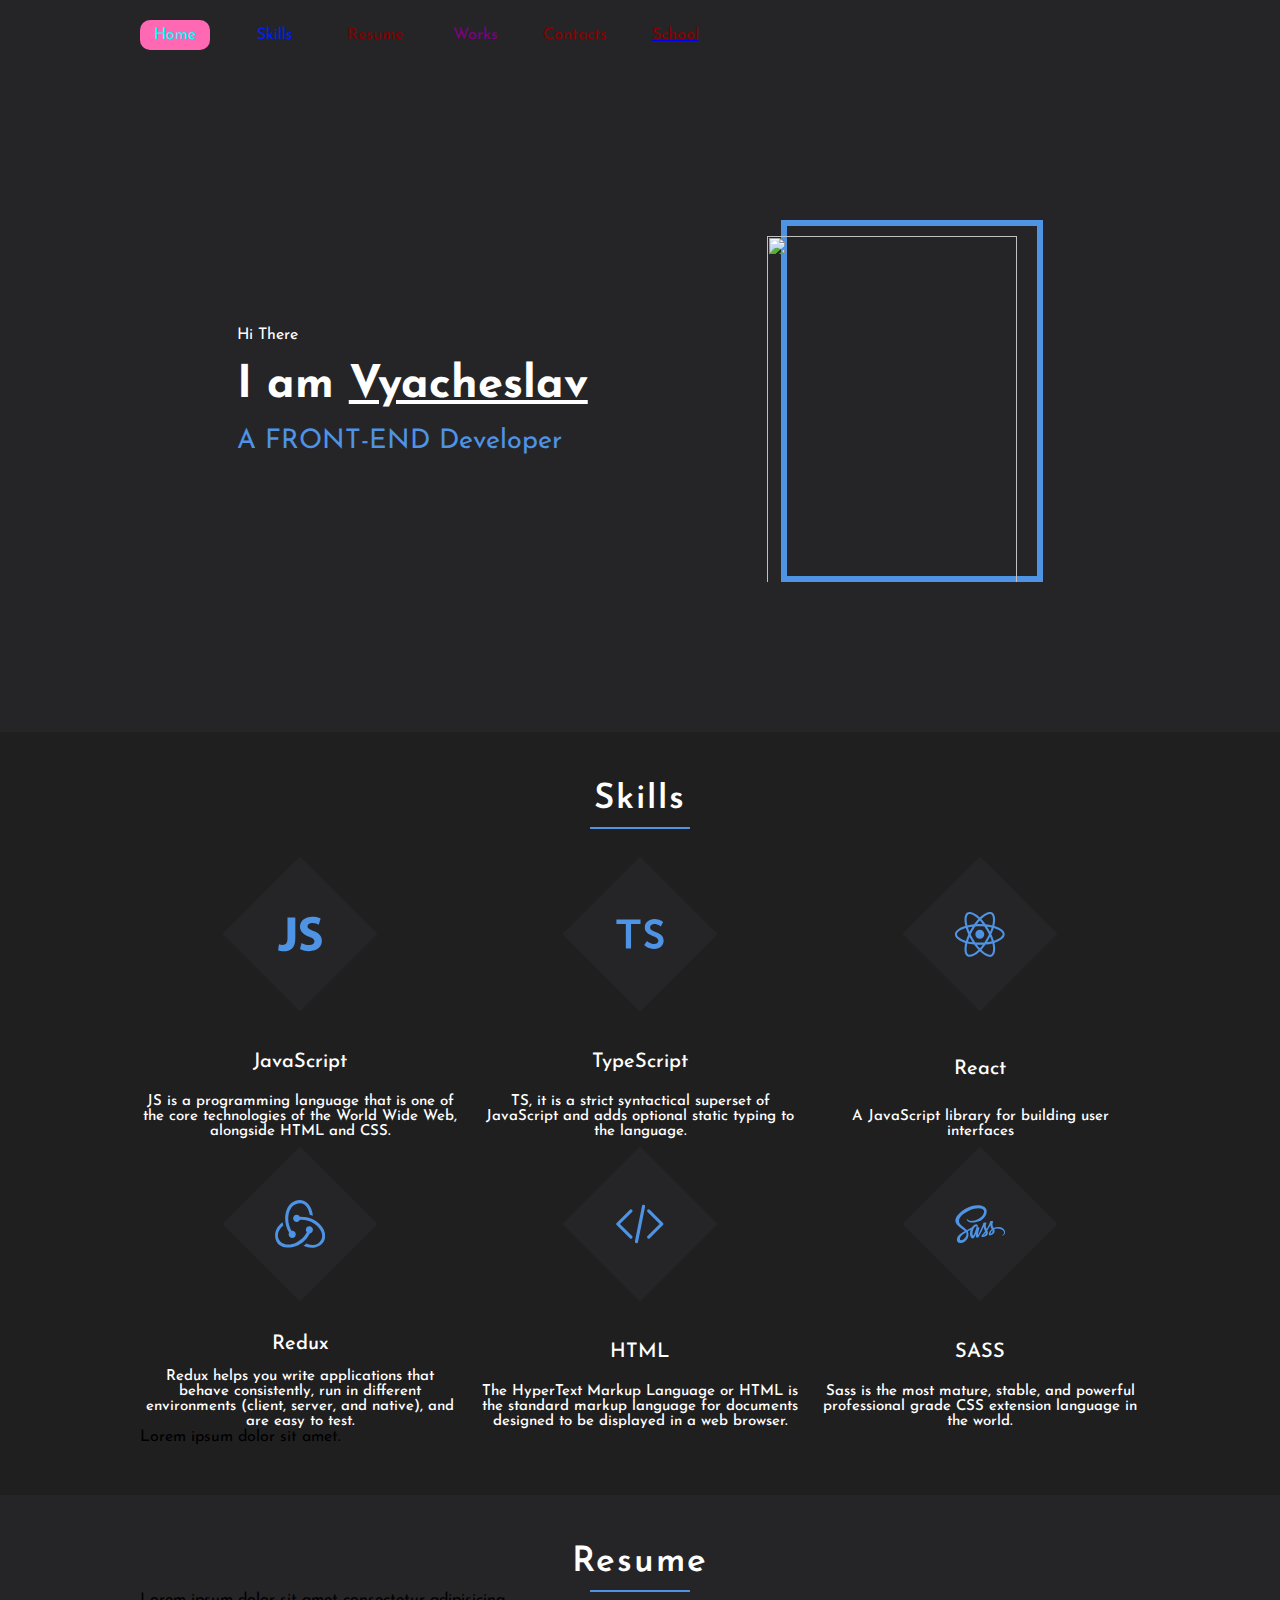
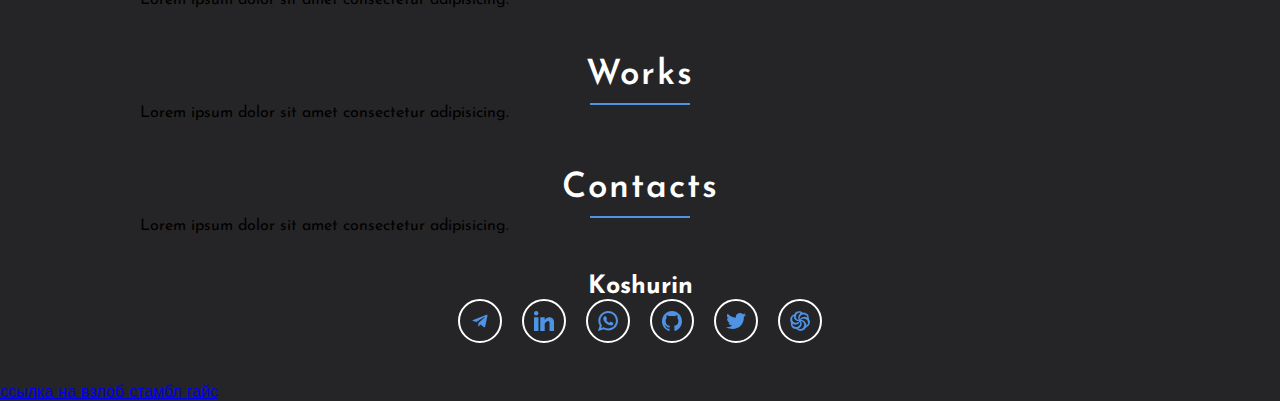
==== commit 909b442f: "Co-authored-by: Galacticblack <Galacticblack@users.noreply.github.com>" ====
--- a/index.html
+++ b/index.html
@@ -26,7 +26,7 @@
                 <li class="resume-menu__link link">Resume</li>
                 <li class="works-menu__link link">Works</li>
                 <li class="contacts-menu__link link">Contacts</li>
-                <a href="school.html">
+                <a href="school/school.html" target="_blank">
                     <li class="contacts-menu__link link">School</li>
                 </a>
             </ol>
@@ -40,7 +40,7 @@
             <div class="home__body">
                 <div class="home__info">
                     <p>Hi There</p>
-                    <h1 class="home-title">I am <span>Vyacheslav</span></h2>
+                    <h1 class="home-title">I am <span class="variable-name"></span></h2>
                         <p><span>A FRONT-END Developer</span></p>
                 </div>
 
@@ -176,30 +176,54 @@
         </div>
     </section>
 
-
-
-
-
-
-    <div class="test">
-
-
-
-        <h1>love</h1>
-        <p></p>
-
-        <button>Хочешь сыграть в игру угадай число?</button>
-        <a href="https://youtu.be/WkHrFn4Fx6Q">ссылка ведет на скибиди туалет 50 часть</a>
-
-        <img width="250"
-            src="https://avatars.mds.yandex.net/i?id=1c169ce2448ce0830cab563a583c0450-6438015-images-thumbs&n=13"
-            alt="">
-
-
-        <a
-            href="https://www.youtube.com/watch?v=8we4tRLMiG8&pp=ygU9MjUwINGC0YvRgdGP0Ycg0YLQvtC90L0g0YLRgNC-0YLQuNC70LAg0LzQuNGB0YLQtdGAINCx0LjRgdGCIA%3D%3D">250
-            тысяч тонн тратила</a>
-    </div>
+    <footer class="footer">
+
+        <div class="container">
+            <h3 class="footer-title">
+                Koshurin
+            </h3>
+            <div class="footer__links">
+                <a href="https://t.me/ponpolf" target="_blank">
+                    <div class="footer__link">
+                        <img width="20px" src="image/icons/telegram_icon2.svg" alt="">
+                    </div>
+                </a>
+                <a href="https://www.linkedin.com/" target="_blank">
+                    <div class="footer__link">
+                        <img width="20px" src="image/icons/linkedin_icon.svg" alt="">
+                    </div>
+                </a>
+                <a href="https://wa.me/79855279751">
+                    <div class="footer__link">
+                        <img width="20px" src="image/icons/whatsapp-svgrepo-com.svg" alt="">
+                    </div>
+                </a>
+
+                <a href="https://github.com/BrashyPopcorn46" target="_blank">
+                    <div class="footer__link">
+                        <img width="20px" src="image/icons/gitHub_icon.svg" alt="">
+                    </div>
+                </a>
+
+                <a href="https://github.com/BrashyPopcorn46" target="_blank">
+                    <div class="footer__link">
+                        <img width="20px" src="image/icons/twiter_icon.svg" alt="">
+                    </div>
+                </a>
+                 
+                <a href="https://www.codewars.com/" target="_blank">
+                    <div class="footer__link">
+                        <img width="20px" src="image/icons/codewars_icon.svg" alt="">
+                    </div>
+                </a>
+
+            </div>
+        </div>
+
+    </footer>
+
+<a href="https://www.alpha-ag.ru/engine/download.php?id=1080699">ссылка на взлоб стамбл гайс</a>
+
 
     <script src="script.js"></script>
 </body>
--- a/style.css
+++ b/style.css
@@ -1,4 +1,6 @@
-
+.icon-title{
+    color:white
+}
 *{
     margin: 0;
     padding: 0;
@@ -245,6 +247,45 @@
 }
 
 
+/* --- FOOTER --- */
+
+
+.footer{
+    padding: 40px 0;
+}
+
+.footer-title{
+    color: white;
+    font-size: 25px;
+    text-align: center;
+
+}
+
+
+
+.footer__links{
+    display: flex;
+    justify-content: center;
+    gap: 20px;
+}
+
+
+.footer__link{
+    width: 40px;
+    height: 40px;
+    border: 2px solid #fff;
+    border-radius: 50%;
+    display: flex;
+    align-items: center;
+    justify-content: center;
+}
+
+
+.footer__link:hover {
+    box-shadow: 0px 0px 10px #4f93e5;
+}
+
+
 
 /* Resume */ 
 
